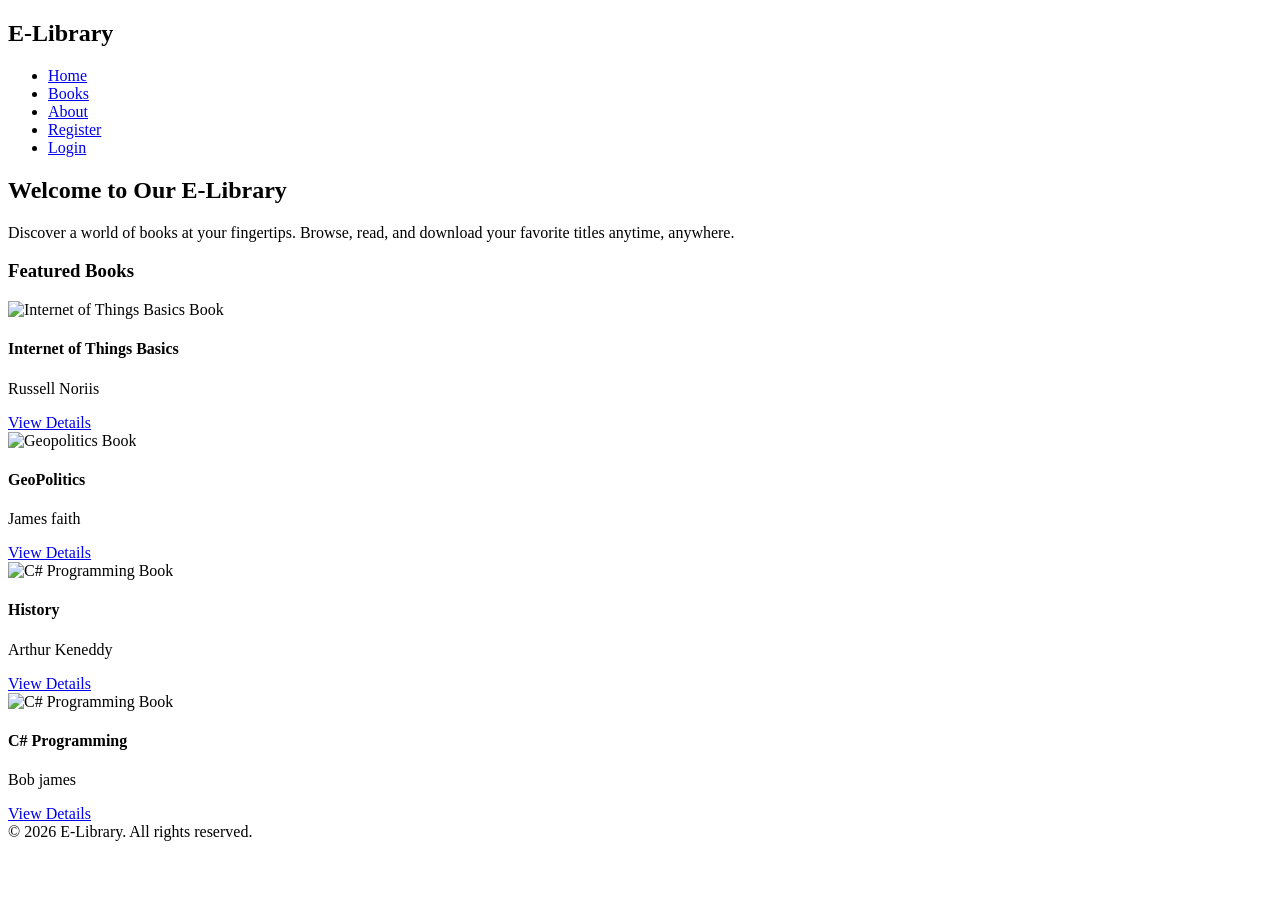
==== index.html @ 7106385c "added books and index.html index is the homepage and books page shows the books available" ====
<!DOCTYPE html>
<html lang="en">
<head>
  <meta charset="UTF-8">
  <meta name="viewport" content="width=device-width, initial-scale=1.0">
  <title>E-Library</title>

  <!-- Link to external CSS -->
  <link rel="stylesheet" href="styles.css">
</head>
<body>

  <!-- Navbar -->
  <nav>
    <h1>E-Library</h1>
    <ul>
      <li><a href="index.html" class="active">Home</a></li>
      <li><a href="books.html">Books</a></li>
      <li><a href="about.html">About</a></li>
      <li><a href="register.html">Register</a></li>
      <li><a href="login.html">Login</a></li>
    </ul>
  </nav>

  <!-- Hero Section -->
  <section class="hero">
    <h2>Welcome to Our E-Library</h2>
    <p>Discover a world of books at your fingertips. Browse, read, and download your favorite titles anytime, anywhere.</p>
  </section>

  <!-- Featured Books -->
  <section class="featured">
    <h3>Featured Books</h3>
    <div class="book-grid">

      <div class="book-card">
        <img src="images/Iot2.jpg" alt="Internet of Things Basics Book">
        <h4>Internet of Things Basics</h4>
        <p>Russell Noriis</p>
        <a href="book2.html">View Details</a>
      </div>

      <div class="book-card">
        <img src="images/trump.jpg" alt="Geopolitics Book">
        <h4>GeoPolitics</h4>
        <p>James faith</p>
        <a href="book3.html">View Details</a>
      </div>

      <div class="book-card">
        <img src="images/hitler.jpg" alt="C# Programming Book">
        <h4>History</h4>
        <p>Arthur Keneddy</p>
        <a href="book1.html">View Details</a>
      </div>

      <div class="book-card">
        <img src="images/csharp.jpg" alt="C# Programming Book">
        <h4>C# Programming</h4>
        <p>Bob james</p>
        <a href="viewdetails.html">View Details</a>
      </div>

    </div>
  </section>

  <!-- Footer -->
  <footer>
    &copy; <span id="year"></span> E-Library. All rights reserved.
  </footer>

  <script>
    document.getElementById("year").textContent = new Date().getFullYear();
  </script>

</body>
</html>
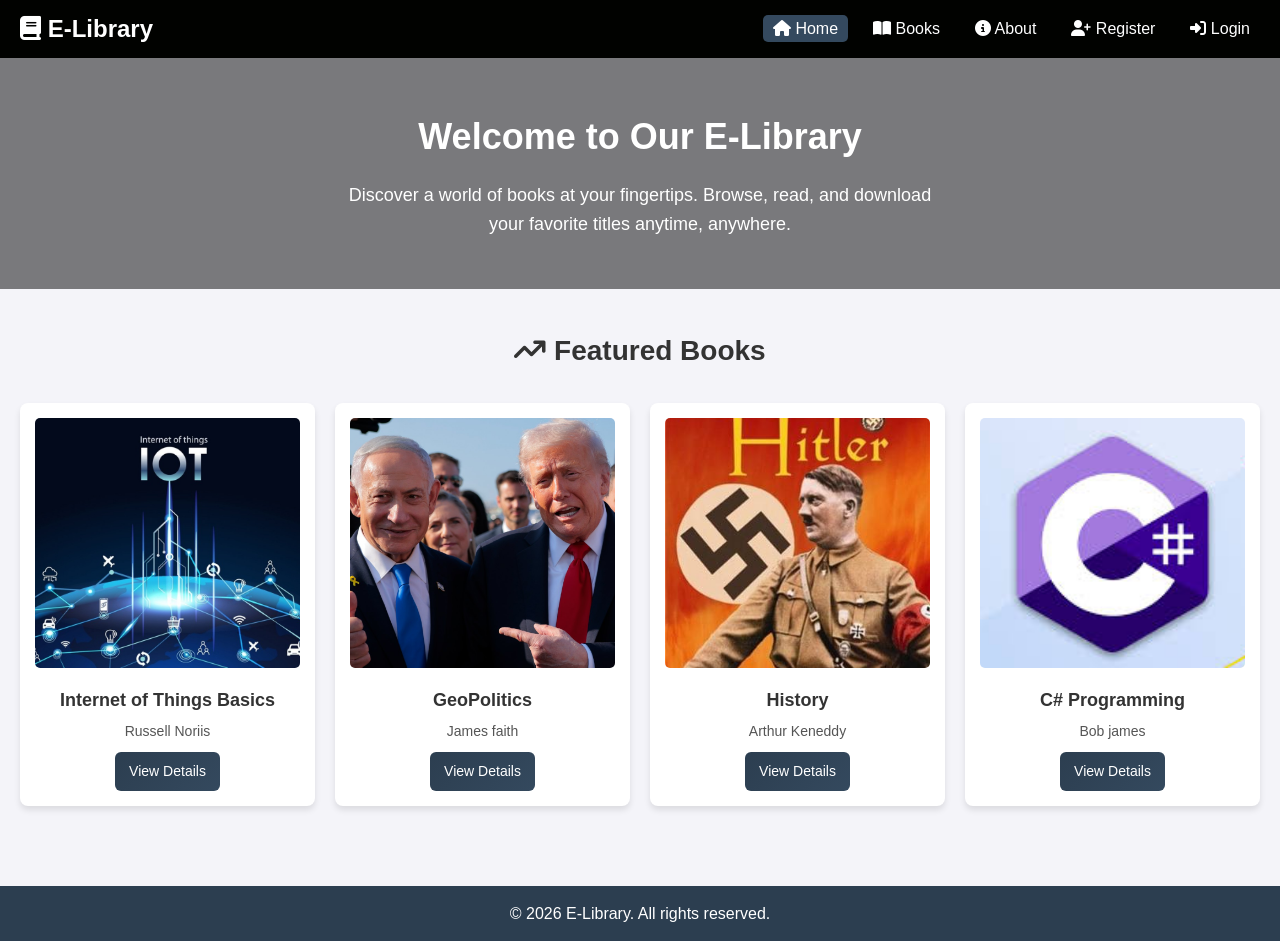
==== commit b271bd8d: "Update index.html i just only link for icons to get for our webpage" ====
--- a/index.html
+++ b/index.html
@@ -7,20 +7,48 @@
 
   <!-- Link to external CSS -->
   <link rel="stylesheet" href="styles.css">
+   <link rel="stylesheet" href="https://cdnjs.cloudflare.com/ajax/libs/font-awesome/6.5.0/css/all.min.css">
+
 </head>
 <body>
 
   <!-- Navbar -->
   <nav>
-    <h1>E-Library</h1>
-    <ul>
-      <li><a href="index.html" class="active">Home</a></li>
-      <li><a href="books.html">Books</a></li>
-      <li><a href="about.html">About</a></li>
-      <li><a href="register.html">Register</a></li>
-      <li><a href="login.html">Login</a></li>
-    </ul>
-  </nav>
+  <h1><i class="fa-solid fa-book"></i> E-Library</h1>
+
+  <ul>
+    <li>
+      <a href="index.html" class="active">
+        <i class="fa-solid fa-house"></i> Home
+      </a>
+    </li>
+
+    <li>
+      <a href="books.html">
+        <i class="fa-solid fa-book-open"></i> Books
+      </a>
+    </li>
+
+    <li>
+      <a href="about.html">
+        <i class="fa-solid fa-circle-info"></i> About
+      </a>
+    </li>
+
+    <li>
+      <a href="register.html">
+        <i class="fa-solid fa-user-plus"></i> Register
+      </a>
+    </li>
+
+    <li>
+      <a href="login.html">
+        <i class="fa-solid fa-right-to-bracket"></i> Login
+      </a>
+    </li>
+  </ul>
+</nav>
+  
 
   <!-- Hero Section -->
   <section class="hero">
@@ -30,7 +58,8 @@
 
   <!-- Featured Books -->
   <section class="featured">
-    <h3>Featured Books</h3>
+    <h3><i class="fa-solid fa-arrow-trend-up trending"></i>
+      Featured Books</h3>
     <div class="book-grid">
 
       <div class="book-card">
@@ -74,4 +103,4 @@
   </script>
 
 </body>
-</html>+</html>
--- a/styles.css
+++ b/styles.css
@@ -0,0 +1,245 @@
+/* Basic Reset */
+* {
+  margin: 0;
+  padding: 0;
+  box-sizing: border-box;
+  font-family: Arial, sans-serif;
+}
+
+body {
+  background-color: #f4f4f9;
+  color: #333;
+  line-height: 1.6;
+}
+
+/* Navbar */
+nav {
+  background-color: #010200;
+  color: #fff;
+  padding: 10px 20px;
+  display: flex;
+  justify-content: space-between;
+  align-items: center;
+}
+
+nav h1 {
+  font-size: 24px;
+}
+
+nav ul {
+  list-style: none;
+  display: flex;
+  gap: 15px;
+}
+
+nav ul li a {
+  color: #fff;
+  text-decoration: none;
+  padding: 5px 10px;
+  transition: background 0.3s;
+}
+
+nav ul li a:hover,
+nav ul li a.active {
+  background-color: #34495e;
+  border-radius: 5px;
+}
+
+/* Hero Section */
+.hero {
+  position: relative;
+  text-align: center;
+  padding: 50px 20px;
+  background: url('images/library-bg.jpg') no-repeat center center/cover;
+  color: #fff;
+}
+
+/* Overlay for better readability */
+.hero::before {
+  content: "";
+  position: absolute;
+  top: 0;
+  left: 0;
+  width: 100%;
+  height: 100%;
+  background: rgba(0,0,0,0.5);
+}
+
+.hero h2,
+.hero p {
+  position: relative;
+}
+
+.hero h2 {
+  font-size: 36px;
+  margin-bottom: 15px;
+}
+
+.hero p {
+  font-size: 18px;
+  max-width: 600px;
+  margin: 0 auto;
+}
+
+/* Featured Books */
+.featured {
+  padding: 40px 20px;
+  text-align: center;
+}
+
+.featured h3 {
+  font-size: 28px;
+  margin-bottom: 30px;
+}
+
+.book-grid {
+  display: grid;
+  grid-template-columns: repeat(auto-fit, minmax(180px, 1fr));
+  gap: 20px;
+}
+
+/* Book Cards */
+.book-card {
+  background-color: #fff;
+  padding: 15px;
+  border-radius: 8px;
+  box-shadow: 0 4px 6px rgba(0,0,0,0.1);
+  transition: transform 0.3s ease, box-shadow 0.3s ease;
+}
+
+.book-card:hover {
+  transform: translateY(-8px);
+  box-shadow: 0 8px 15px rgba(0,0,0,0.2);
+}
+
+.book-card img {
+  width: 100%;
+  height: 250px;
+  object-fit: cover;
+  border-radius: 5px;
+  margin-bottom: 10px;
+}
+
+.book-card h4 {
+  font-size: 18px;
+  margin-bottom: 5px;
+}
+
+.book-card p {
+  font-size: 14px;
+  color: #555;
+}
+
+.book-card a {
+  display: inline-block;
+  margin-top: 10px;
+  padding: 8px 14px;
+  background: linear-gradient(135deg, #2c3e50, #34495e);
+  color: #fff;
+  text-decoration: none;
+  border-radius: 6px;
+  font-size: 14px;
+  transition: background 0.3s;
+}
+
+.book-card a:hover {
+  background: #1a252f;
+}
+
+/* Footer */
+footer {
+  background-color: #2c3e50;
+  color: #fff;
+  text-align: center;
+  padding: 15px;
+  margin-top: 40px;
+}
+
+/* Responsive */
+@media(max-width: 768px) {
+  .hero h2 {
+    font-size: 28px;
+  }
+
+  .hero p {
+    font-size: 16px;
+  }
+
+  .book-card img {
+    height: 200px;
+  }
+}
+
+
+
+
+/* Login Page */
+.login-container {
+  display: flex;
+  justify-content: center;
+  align-items: center;
+  height: 80vh;
+  padding: 20px;
+}
+
+.login-box {
+  background: #fff;
+  padding: 30px;
+  width: 100%;
+  max-width: 350px;
+  border-radius: 10px;
+  box-shadow: 0 5px 15px rgba(0,0,0,0.1);
+}
+
+.login-box h2 {
+  text-align: center;
+  margin-bottom: 20px;
+}
+
+.input-group {
+  margin-bottom: 15px;
+}
+
+.input-group label {
+  display: block;
+  margin-bottom: 5px;
+  font-size: 14px;
+}
+
+.input-group input {
+  width: 100%;
+  padding: 10px;
+  border: 1px solid #ccc;
+  border-radius: 5px;
+}
+
+.login-box button {
+  width: 100%;
+  padding: 10px;
+  background: #2c3e50;
+  color: #fff;
+  border: none;
+  border-radius: 5px;
+  cursor: pointer;
+}
+
+.login-box button:hover {
+  background: #34495e;
+}
+
+.extra {
+  text-align: center;
+  margin-top: 15px;
+  font-size: 14px;
+}
+
+.extra a {
+  color: #2c3e50;
+  text-decoration: none;
+}
+
+.extra a:hover {
+  text-decoration: underline;
+}
+
+
